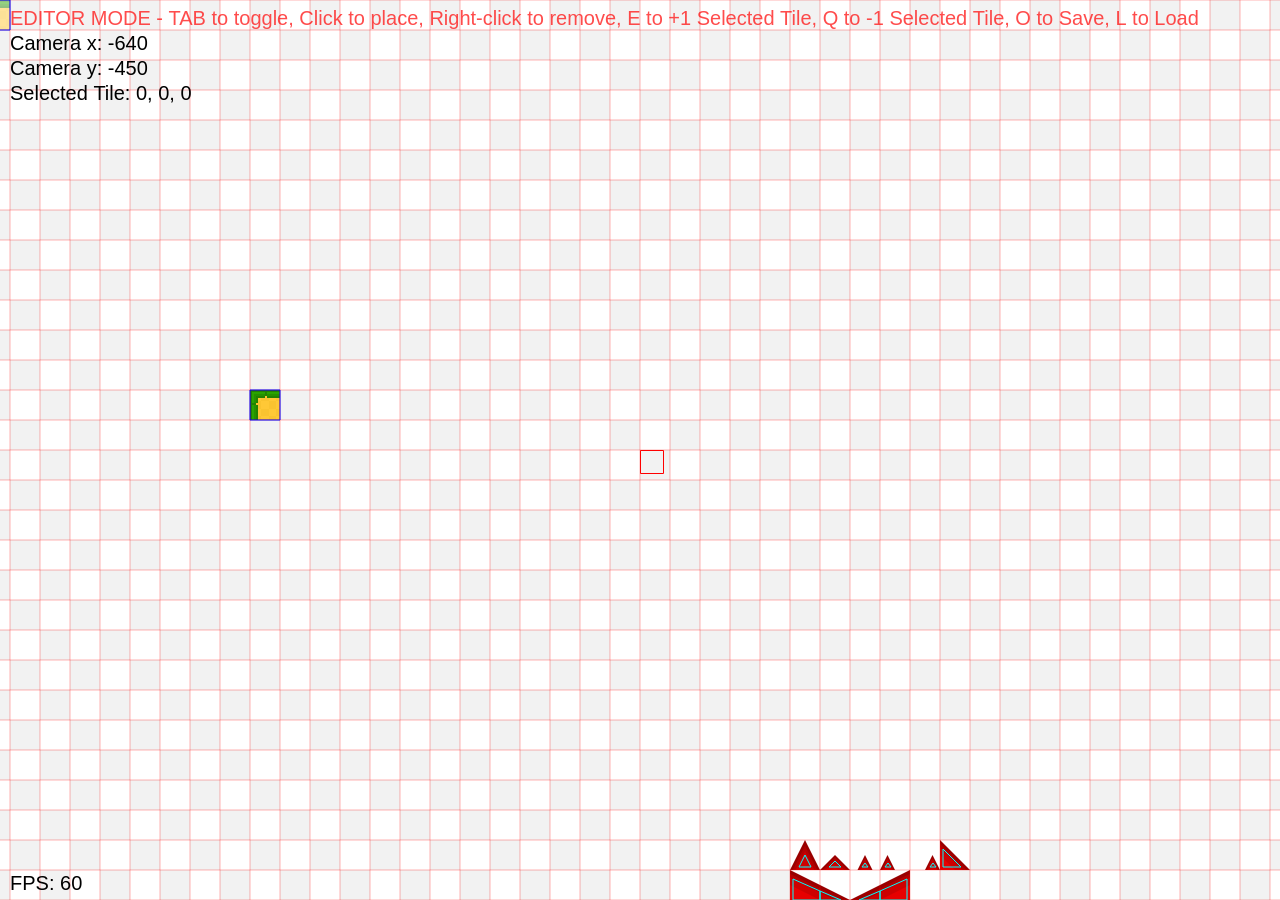
==== index.html @ d64f3a1e "Update index.html" ====
<!DOCTYPE html>
<html>

<head>
    <title>Blocky Tower</title>
    <style type="text/css" media="all">
        html,
        body {
            margin: 0;
            padding: 0;
            overflow: hidden;
        }
        
        canvas {
            display: block;
            position: fixed;
            inset: 0;
        }
    </style>
    <script type="module" src="/assets/js/main.js"></script>
</head>

<body>
    <canvas id="game-canvas"></canvas>
</body>

</html>
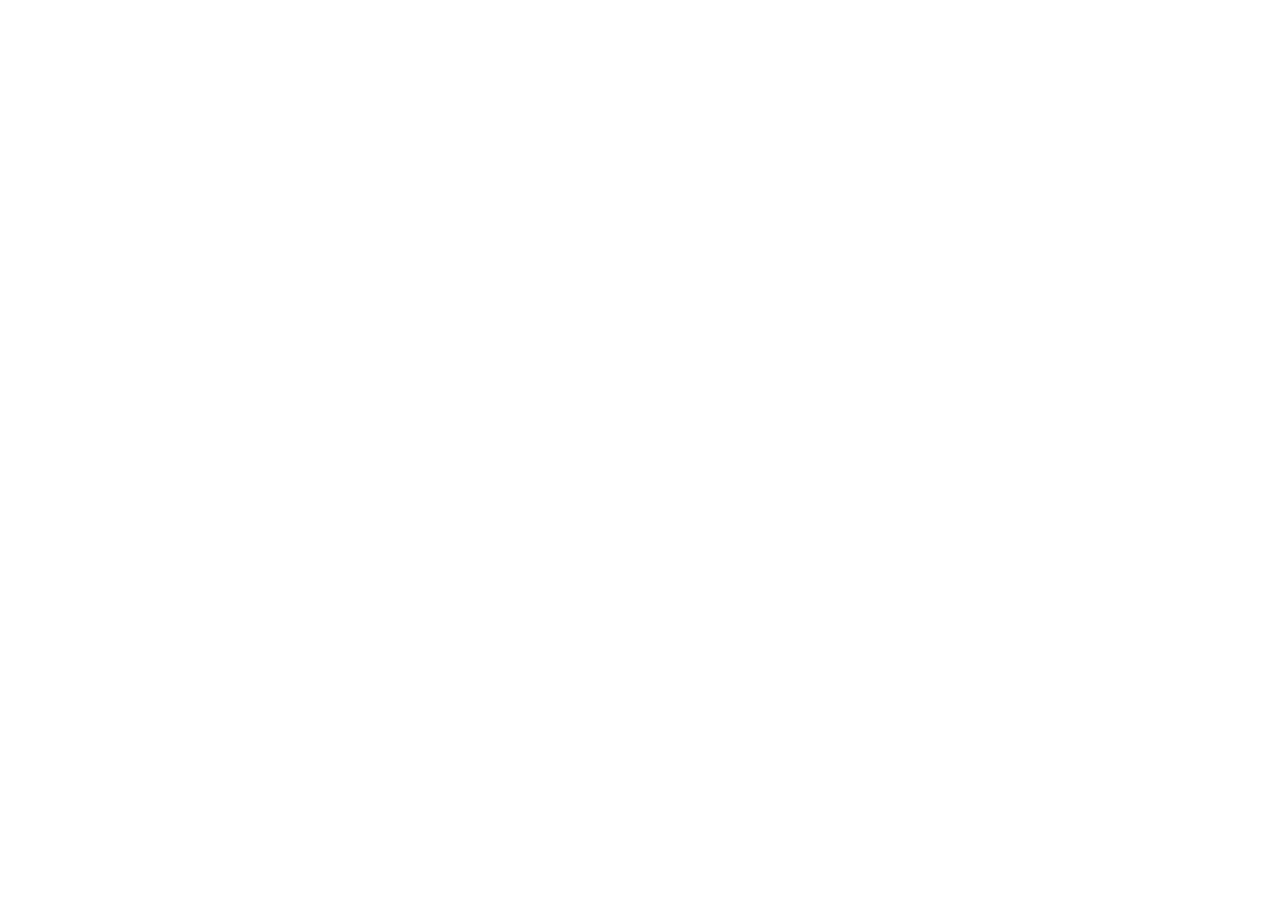
==== commit bb46bbf2: "Add files via upload" ====
--- a/index.html
+++ b/index.html
@@ -17,11 +17,11 @@
             inset: 0;
         }
     </style>
-    <script type="module" src="/assets/js/main.js"></script>
+    <script type="module" src="/BlockTower/BlockyTower/assets/js/main.js"></script>
 </head>
 
 <body>
     <canvas id="game-canvas"></canvas>
 </body>
 
-</html>
+</html>
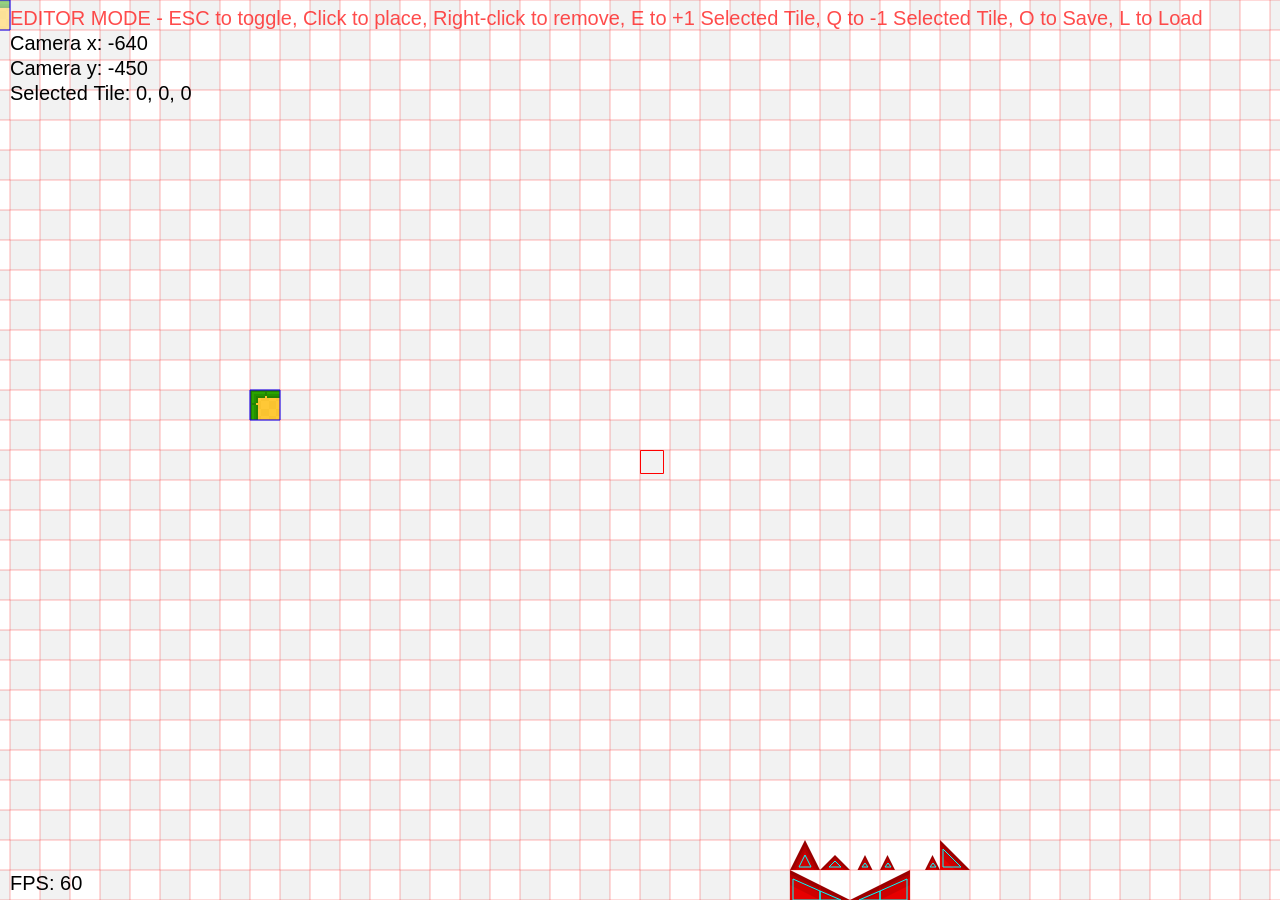
==== commit c10120d3: "Update index.html" ====
--- a/index.html
+++ b/index.html
@@ -17,11 +17,11 @@
             inset: 0;
         }
     </style>
-    <script type="module" src="/BlockTower/BlockyTower/assets/js/main.js"></script>
+    <script type="module" src="/assets/js/main.js"></script>
 </head>
 
 <body>
     <canvas id="game-canvas"></canvas>
 </body>
 
-</html>+</html>
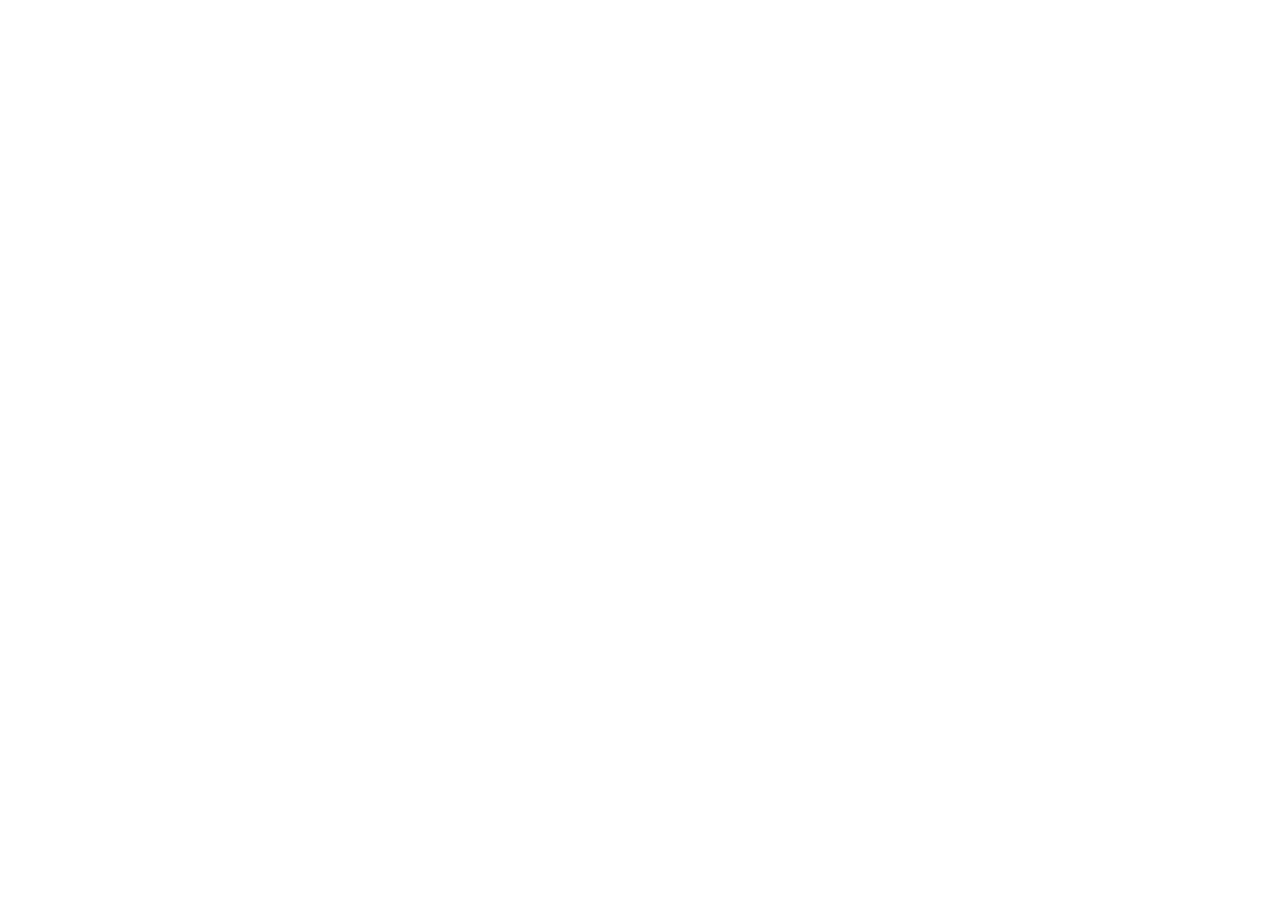
==== commit f6bf8547: "Update index.html" ====
--- a/index.html
+++ b/index.html
@@ -17,7 +17,7 @@
             inset: 0;
         }
     </style>
-    <script type="module" src="/assets/js/main.js"></script>
+    <script type="module" src="/Blocky-Tower/assets/js/main.js"></script>
 </head>
 
 <body>
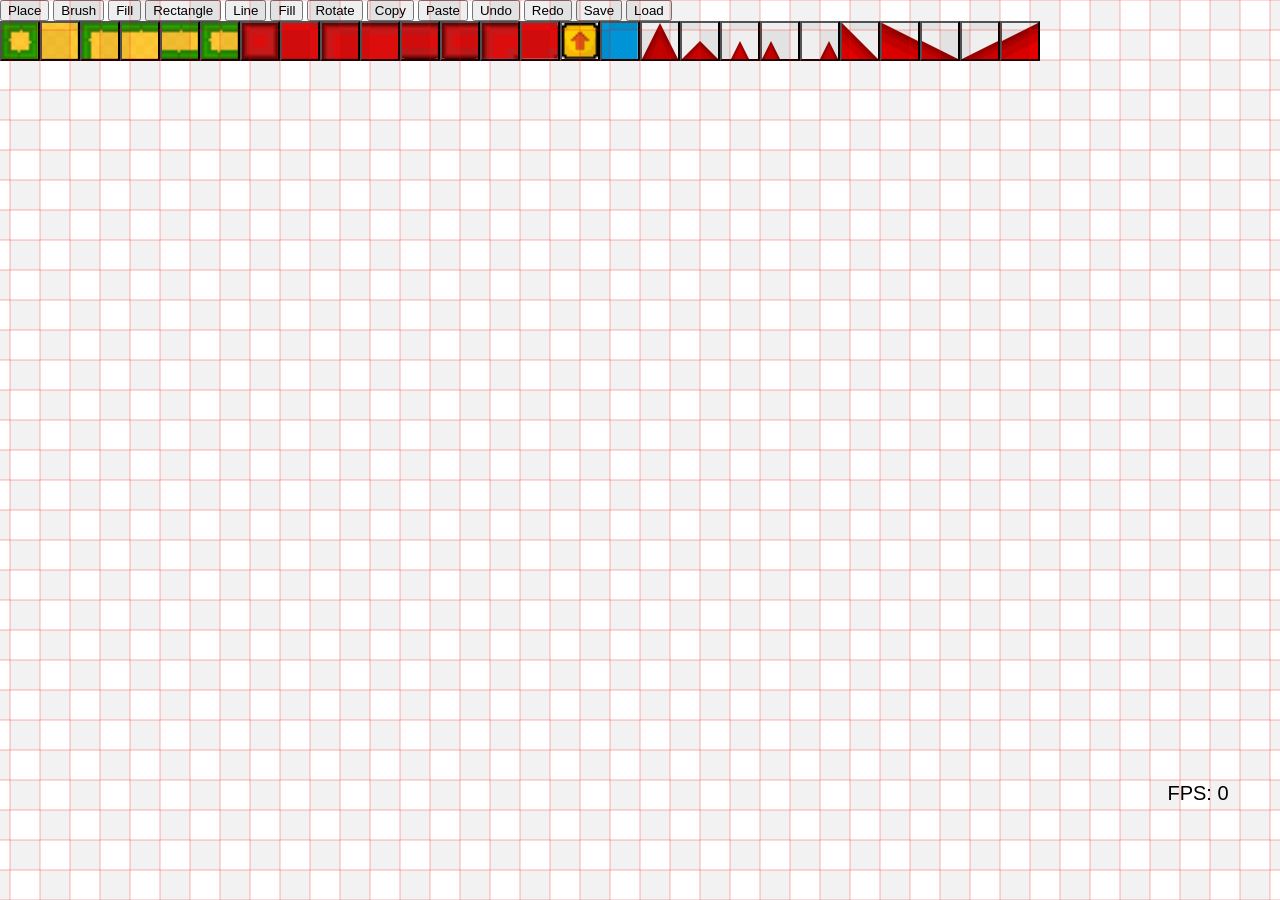
==== commit c5d07ac6: "Add files via upload" ====
--- a/index.html
+++ b/index.html
@@ -1,8 +1,9 @@
-<!DOCTYPE html>
+<!doctype html>
 <html>
 
 <head>
     <title>Blocky Tower</title>
+    <link rel="stylesheet" href="/BlockTower/BlockyTower/assets/css/style.css" />
     <style type="text/css" media="all">
         html,
         body {
@@ -15,13 +16,35 @@
             display: block;
             position: fixed;
             inset: 0;
+            z-index: 1;
         }
     </style>
-    <script type="module" src="/Blocky-Tower/assets/js/main.js"></script>
 </head>
 
 <body>
     <canvas id="game-canvas"></canvas>
+    <div id="toolbar">
+        <button class="tool active" data-category="brush" data-action="place">Place</button>
+
+        <button class="tool" data-category="tool" data-action="brush">Brush</button>
+        <button class="tool" data-category="tool" data-action="select">Fill</button>
+        <button class="tool" data-category="tool" data-action="rectangle">Rectangle</button>
+        <button class="tool" data-category="tool" data-action="line">Line</button>
+        <button class="tool" data-category="tool" data-action="fill">Fill</button>
+
+        <button class="tool" data-category="none" data-action="rotate">Rotate</button>
+        <button class="tool" data-category="none" data-action="copy">Copy</button>
+        <button class="tool" data-category="none" data-action="paste">Paste</button>
+        <button class="tool" data-category="none" data-action="undo">Undo</button>
+        <button class="tool" data-category="none" data-action="redo">Redo</button>
+        <button class="tool" data-category="none" data-action="save">Save</button>
+        <button class="tool" data-category="none" data-action="load">Load</button>
+    </div>
+
+    <div id="tile-panel"></div>
+    <script type="module" src="./assets/js/main.js"></script>
+    <script type="module" src="./assets/js/editor/editor_tools.js"></script>
+    <script type="module" src="./assets/js/editor/editor_tiles.js"></script>
 </body>
 
-</html>
+</html>
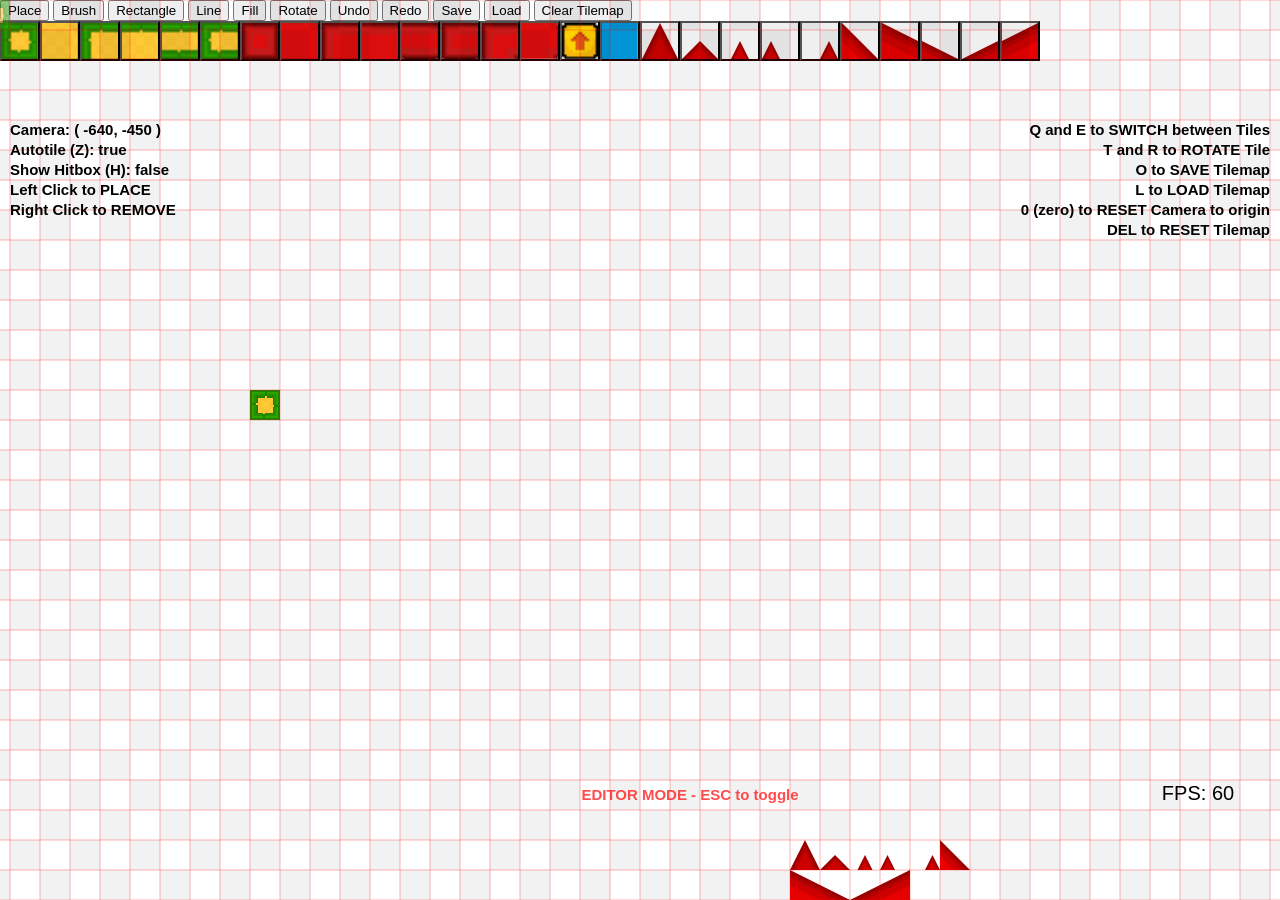
==== commit a49145a0: "Add files via upload" ====
--- a/index.html
+++ b/index.html
@@ -26,19 +26,17 @@
     <div id="toolbar">
         <button class="tool active" data-category="brush" data-action="place">Place</button>
 
-        <button class="tool" data-category="tool" data-action="brush">Brush</button>
-        <button class="tool" data-category="tool" data-action="select">Fill</button>
+        <button class="tool active" data-category="tool" data-action="brush">Brush</button>
         <button class="tool" data-category="tool" data-action="rectangle">Rectangle</button>
         <button class="tool" data-category="tool" data-action="line">Line</button>
         <button class="tool" data-category="tool" data-action="fill">Fill</button>
 
         <button class="tool" data-category="none" data-action="rotate">Rotate</button>
-        <button class="tool" data-category="none" data-action="copy">Copy</button>
-        <button class="tool" data-category="none" data-action="paste">Paste</button>
         <button class="tool" data-category="none" data-action="undo">Undo</button>
         <button class="tool" data-category="none" data-action="redo">Redo</button>
         <button class="tool" data-category="none" data-action="save">Save</button>
         <button class="tool" data-category="none" data-action="load">Load</button>
+        <button class="tool" data-category="none" data-action="clear-tilemap">Clear Tilemap</button>
     </div>
 
     <div id="tile-panel"></div>
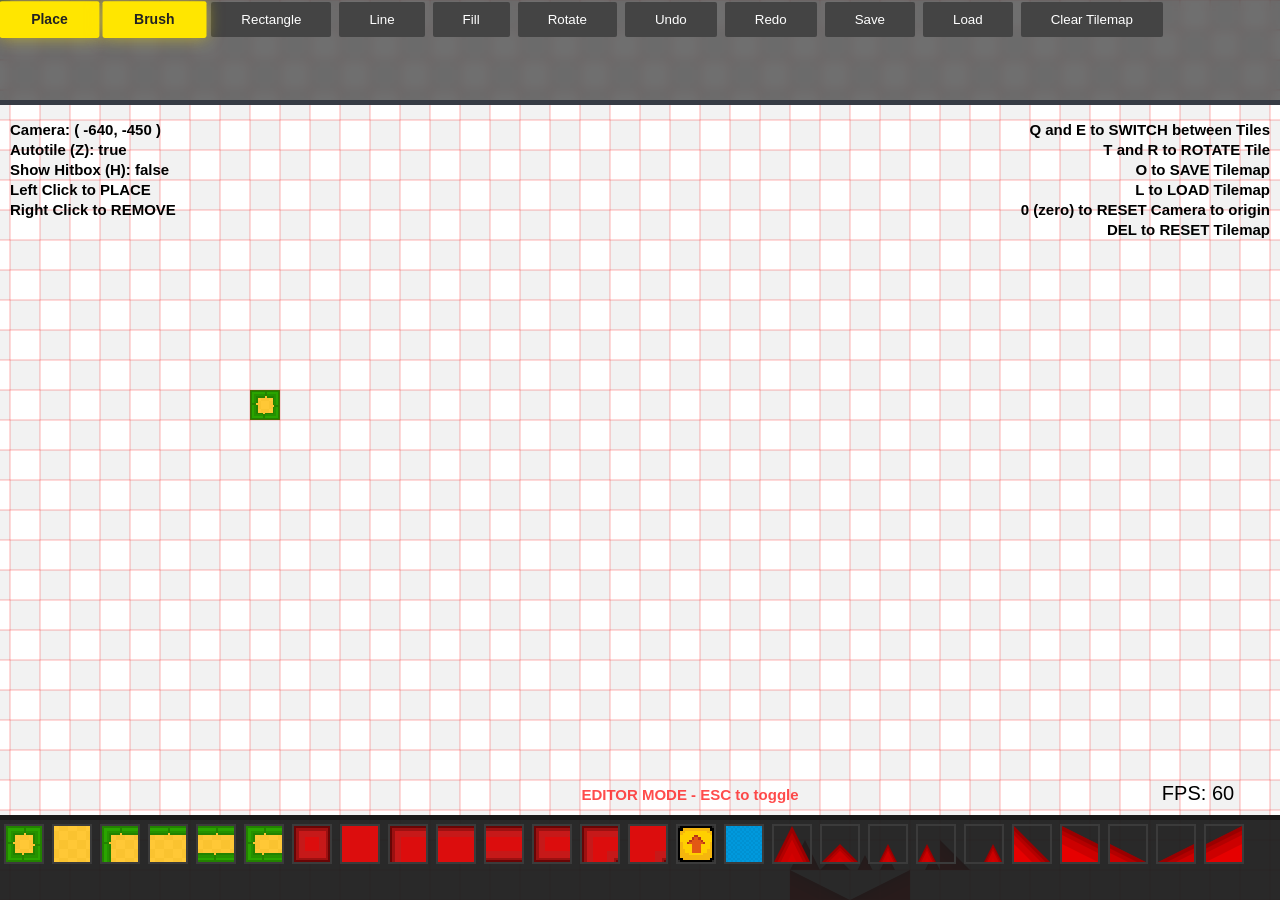
==== commit 22bbb99d: "Update index.html" ====
--- a/index.html
+++ b/index.html
@@ -3,7 +3,7 @@
 
 <head>
     <title>Blocky Tower</title>
-    <link rel="stylesheet" href="/BlockTower/BlockyTower/assets/css/style.css" />
+    <link rel="stylesheet" href="./assets/css/style.css" />
     <style type="text/css" media="all">
         html,
         body {
@@ -45,4 +45,4 @@
     <script type="module" src="./assets/js/editor/editor_tiles.js"></script>
 </body>
 
-</html>+</html>
--- a/assets/css/style.css
+++ b/assets/css/style.css
@@ -0,0 +1,78 @@
+#toolbar {
+    position: absolute;
+    top: 0;
+    left: 0;
+    z-index: 10;
+    width: 100vw;
+    height: 100px;
+    background-color: rgba(51, 51, 51, 0.7);
+    backdrop-filter: blur(5px);
+    border-bottom: #2c323dd8 5px solid;
+}
+
+#tile-panel {
+    position: absolute;
+    bottom: 0;
+    left: 0;
+    z-index: 10;
+    width: 100vw;
+    height: 80px;
+    background-color: rgba(29, 29, 29, 0.945);
+    border-top: #181818d8 5px solid;
+}
+
+.tile-button {
+    display: inline-block;
+    width: 64px;
+    height: 64px;
+    margin: 4px;
+    padding: 0;
+    background-color: transparent;
+    border: 2px solid #3b3b3b;
+    background-repeat: no-repeat;
+    image-rendering: pixelated;
+    cursor: pointer;
+    vertical-align: top;
+    transition: border 0.1s, transform 0.1s;
+}
+
+.tile-button:hover {
+    transform: scale(1.1);
+    border: 2px solid #707070;
+}
+
+.tile-button.active {
+    border: 2px solid #ffd900;
+}
+
+.tool {
+    padding: 10px 30px;
+    margin: 2px;
+    background: #444;
+    color: white;
+    border: none;
+    border-radius: 2px;
+    cursor: pointer;
+    transition: transform 0.1s, background 0.1s;
+}
+
+.tool:hover {
+    background: #666;
+}
+
+.tool:active {
+    transform: scale(0.9);
+    background: #3d3d3d
+}
+
+.tool.active {
+    background: #ffe600;
+    /* Match your toolbar's yellow border */
+    color: #222;
+    /* Dark text for contrast */
+    font-weight: bold;
+    transform: scale(1.05);
+    /* Slightly pop the button out */
+    box-shadow: 0 0 15px rgba(255, 230, 0, 0.5);
+    /* Optional glow */
+}
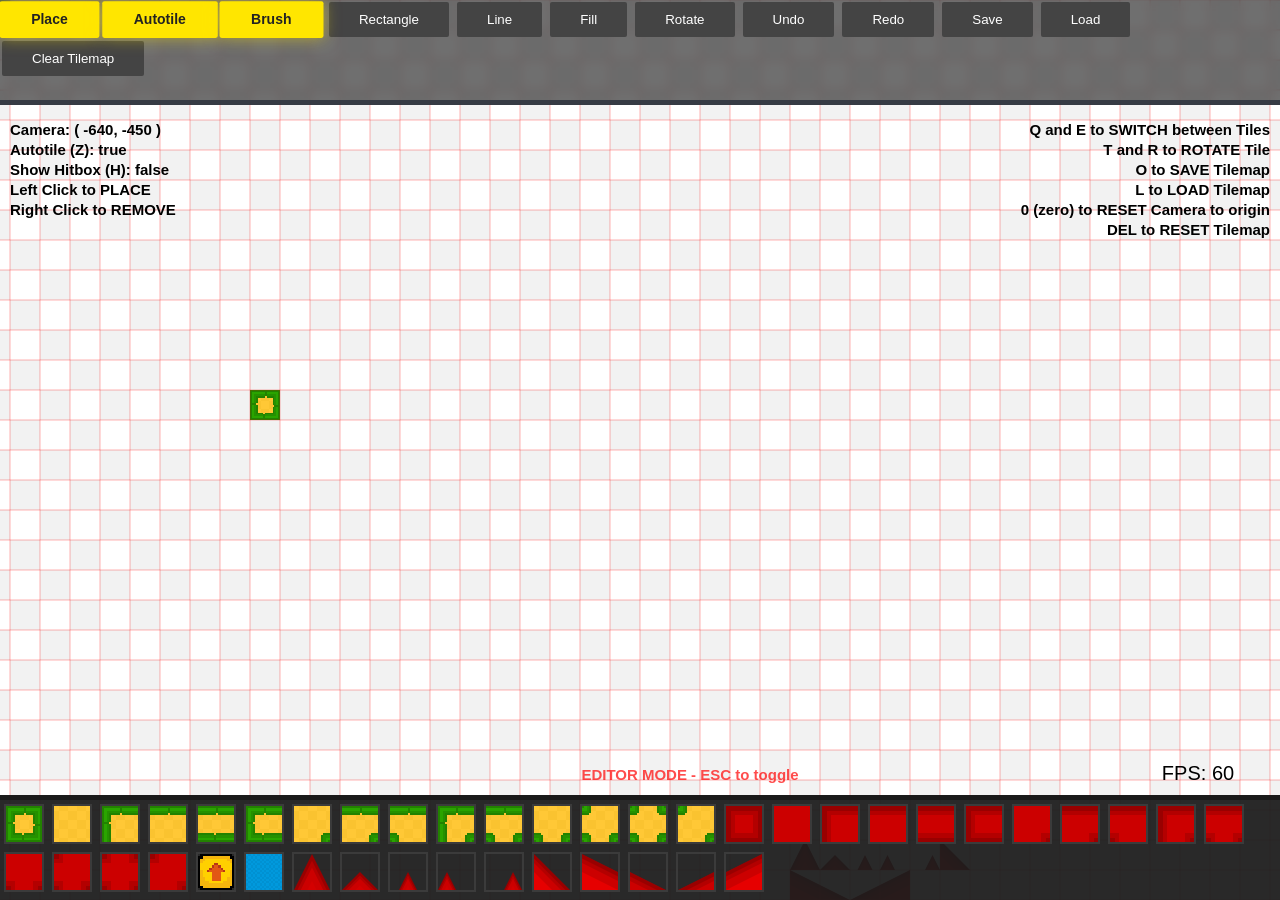
==== commit a387da9b: "Add files via upload" ====
--- a/index.html
+++ b/index.html
@@ -26,6 +26,8 @@
     <div id="toolbar">
         <button class="tool active" data-category="brush" data-action="place">Place</button>
 
+        <button class="tool active" data-category="autotile" data-action="autotile">Autotile</button>
+
         <button class="tool active" data-category="tool" data-action="brush">Brush</button>
         <button class="tool" data-category="tool" data-action="rectangle">Rectangle</button>
         <button class="tool" data-category="tool" data-action="line">Line</button>
@@ -45,4 +47,4 @@
     <script type="module" src="./assets/js/editor/editor_tiles.js"></script>
 </body>
 
-</html>
+</html>
--- a/assets/css/style.css
+++ b/assets/css/style.css
@@ -12,13 +12,39 @@
 
 #tile-panel {
     position: absolute;
+    overflow-y: scroll;
+    overflow-x: hidden;
     bottom: 0;
     left: 0;
     z-index: 10;
     width: 100vw;
-    height: 80px;
+    height: 100px;
     background-color: rgba(29, 29, 29, 0.945);
     border-top: #181818d8 5px solid;
+    -webkit-overflow-scrolling: touch;
+}
+
+#tile-panel::-webkit-scrollbar {
+    width: 15px;
+}
+
+#tile-panel::-webkit-scrollbar-track {
+    background: #181818;
+    /* Color of the tracking area */
+}
+
+#tile-panel::-webkit-scrollbar-thumb {
+    background-color: #555;
+    /* Color of the scrollable thumb */
+    border-radius: 10px;
+    /* Roundness of the thumb */
+    border: 2px solid #181818;
+    /* Creates padding around thumb */
+}
+
+.container::-webkit-scrollbar-thumb:hover {
+    background-color: #222222;
+    /* darker color on hover */
 }
 
 .tile-button {
